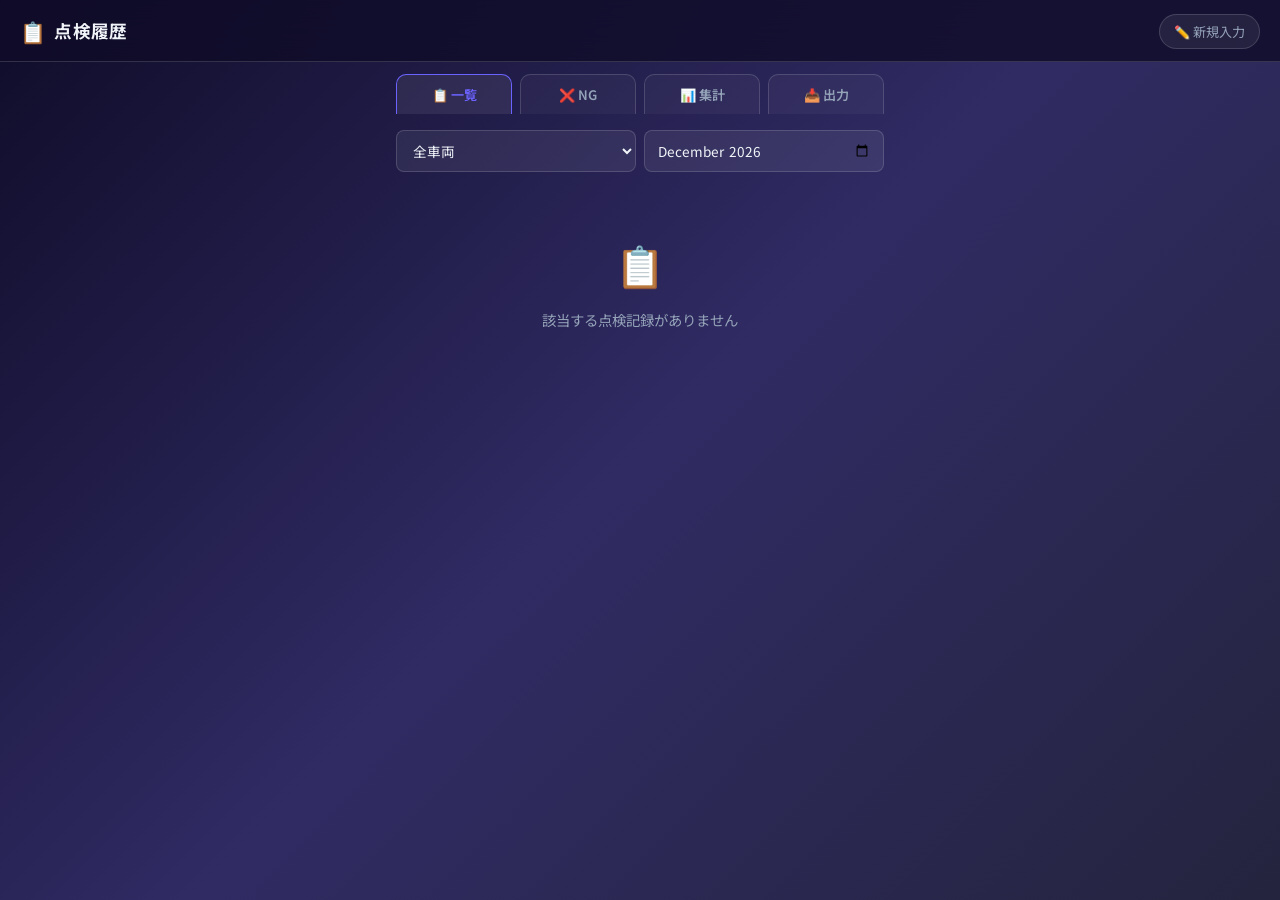
==== history.html @ 55eddb20 "first commit" ====
<!DOCTYPE html>
<html lang="ja">
<head>
  <meta charset="UTF-8">
  <meta name="viewport" content="width=device-width, initial-scale=1.0, maximum-scale=1.0, user-scalable=no">
  <title>車両点検 | 履歴</title>
  <meta name="description" content="車両点検履歴の一覧表示・NG抽出・日別集計・CSV出力">
  <meta name="theme-color" content="#0f0c29">
  <link rel="stylesheet" href="styles.css">
</head>
<body>

<header class="app-header">
  <h1><span class="icon">📋</span> 点検履歴</h1>
  <a href="index.html" class="nav-link">✏️ 新規入力</a>
</header>

<!-- タブバー -->
<div class="tab-bar">
  <button class="tab-btn active" data-tab="tab-list"    id="tabBtn-list">📋 一覧</button>
  <button class="tab-btn"        data-tab="tab-ng"      id="tabBtn-ng">❌ NG</button>
  <button class="tab-btn"        data-tab="tab-agg"     id="tabBtn-agg">📊 集計</button>
  <button class="tab-btn"        data-tab="tab-export"  id="tabBtn-export">📥 出力</button>
</div>

<!-- ① 一覧タブ -->
<div class="tab-panel active" id="tab-list">
  <div class="filter-row">
    <select id="filterVehicle">
      <option value="">全車両</option>
    </select>
    <input type="month" id="filterMonth">
  </div>
  <div id="listContainer"></div>
</div>

<!-- ② NGのみタブ -->
<div class="tab-panel" id="tab-ng">
  <div id="ngContainer"></div>
</div>

<!-- ③ 日別集計タブ -->
<div class="tab-panel" id="tab-agg">
  <div class="section-card">
    <div class="section-body" style="padding:0">
      <table class="agg-table">
        <thead>
          <tr>
            <th>日付</th>
            <th>件数</th>
            <th>NG</th>
            <th>アルコール</th>
          </tr>
        </thead>
        <tbody id="aggBody"></tbody>
      </table>
    </div>
  </div>
</div>

<!-- ④ 出力タブ -->
<div class="tab-panel" id="tab-export">
  <div class="section-card">
    <div class="section-body">
      <div class="field-group">
        <label>期間指定</label>
        <div class="field-row">
          <div class="field-group">
            <label for="csvFrom">開始日</label>
            <input type="date" id="csvFrom">
          </div>
          <div class="field-group">
            <label for="csvTo">終了日</label>
            <input type="date" id="csvTo">
          </div>
        </div>
      </div>
      <div class="field-group">
        <label>出力対象</label>
        <select id="csvFilter">
          <option value="all">全件</option>
          <option value="ng">NGあり のみ</option>
        </select>
      </div>
      <button class="btn-csv" id="csvBtn">📥 CSV ダウンロード</button>
      <p class="text-sub" style="font-size:0.78rem;text-align:center;margin-top:8px">
        BOM付きUTF-8形式 (Excel対応)
      </p>
    </div>
  </div>
  <div class="section-card">
    <div class="section-body">
      <p class="text-sub" style="font-size:0.82rem;margin-bottom:8px">⚠️ データ管理</p>
      <button class="btn-csv" id="deleteAllBtn"
              style="border-color:#ef4444;color:#ef4444;background:rgba(239,68,68,0.1)">
        🗑️ 全データ削除
      </button>
    </div>
  </div>
</div>

<!-- Detail Modal -->
<div class="modal-overlay" id="modalOverlay">
  <div class="modal-sheet" id="modalSheet">
    <div id="modalContent"></div>
    <button class="modal-close" id="modalClose">閉じる</button>
  </div>
</div>

<!-- Toast -->
<div class="toast" id="toast"></div>

<script src="history.js"></script>
</body>
</html>
---- styles.css ----
/* ========================================
   車両点検アプリ - styles.css
   スマホ最適化 / グラスモーフィズムデザイン
   ======================================== */

@import url('https://fonts.googleapis.com/css2?family=Noto+Sans+JP:wght@400;500;700&family=Inter:wght@400;600;700&display=swap');

:root {
  --bg-from: #0f0c29;
  --bg-mid:  #302b63;
  --bg-to:   #24243e;
  --glass-bg: rgba(255,255,255,0.07);
  --glass-border: rgba(255,255,255,0.15);
  --card-bg: rgba(255,255,255,0.05);
  --primary: #6c63ff;
  --primary-glow: rgba(108,99,255,0.4);
  --ok-color: #22c55e;
  --ok-bg:    rgba(34,197,94,0.18);
  --ng-color: #ef4444;
  --ng-bg:    rgba(239,68,68,0.18);
  --skip-color: #94a3b8;
  --skip-bg:    rgba(148,163,184,0.18);
  --warn-bg:  rgba(239,68,68,0.15);
  --text: #f1f5f9;
  --text-sub: #94a3b8;
  --radius: 16px;
  --radius-sm: 10px;
  --shadow: 0 8px 32px rgba(0,0,0,0.35);
  --transition: 0.22s cubic-bezier(.4,0,.2,1);
}

* { box-sizing: border-box; margin: 0; padding: 0; }

html { font-size: 16px; -webkit-text-size-adjust: 100%; }

body {
  font-family: 'Noto Sans JP', 'Inter', sans-serif;
  background: linear-gradient(135deg, var(--bg-from), var(--bg-mid), var(--bg-to));
  min-height: 100vh;
  color: var(--text);
  line-height: 1.6;
  padding-bottom: 40px;
}

/* ── App Header ── */
.app-header {
  background: rgba(15,12,41,0.8);
  backdrop-filter: blur(20px);
  -webkit-backdrop-filter: blur(20px);
  border-bottom: 1px solid var(--glass-border);
  padding: 14px 20px 12px;
  position: sticky;
  top: 0;
  z-index: 100;
  display: flex;
  align-items: center;
  justify-content: space-between;
}
.app-header h1 {
  font-size: 1.1rem;
  font-weight: 700;
  letter-spacing: 0.02em;
  display: flex;
  align-items: center;
  gap: 8px;
}
.app-header h1 .icon { font-size: 1.3rem; }
.nav-link {
  color: var(--text-sub);
  text-decoration: none;
  font-size: 0.82rem;
  padding: 6px 14px;
  border-radius: 20px;
  border: 1px solid var(--glass-border);
  background: var(--glass-bg);
  transition: all var(--transition);
}
.nav-link:hover, .nav-link:active {
  color: var(--text);
  background: var(--primary);
  border-color: var(--primary);
}

/* ── Container ── */
.container {
  max-width: 520px;
  margin: 0 auto;
  padding: 20px 16px;
  display: flex;
  flex-direction: column;
  gap: 16px;
}

/* ── Section Card ── */
.section-card {
  background: var(--glass-bg);
  backdrop-filter: blur(16px);
  -webkit-backdrop-filter: blur(16px);
  border: 1px solid var(--glass-border);
  border-radius: var(--radius);
  box-shadow: var(--shadow);
  overflow: hidden;
}
.section-header {
  display: flex;
  align-items: center;
  gap: 10px;
  padding: 14px 18px;
  background: rgba(255,255,255,0.04);
  border-bottom: 1px solid var(--glass-border);
}
.section-icon {
  font-size: 1.3rem;
  width: 36px;
  height: 36px;
  display: flex;
  align-items: center;
  justify-content: center;
  background: var(--glass-bg);
  border-radius: 10px;
  border: 1px solid var(--glass-border);
}
.section-title {
  font-size: 0.95rem;
  font-weight: 700;
  letter-spacing: 0.03em;
}
.section-body {
  padding: 16px 18px;
  display: flex;
  flex-direction: column;
  gap: 14px;
}

/* ── Form Fields ── */
.field-group {
  display: flex;
  flex-direction: column;
  gap: 6px;
}
.field-group label {
  font-size: 0.78rem;
  font-weight: 600;
  color: var(--text-sub);
  letter-spacing: 0.05em;
  text-transform: uppercase;
}
.field-group input,
.field-group select,
.field-group textarea {
  background: rgba(255,255,255,0.06);
  border: 1px solid var(--glass-border);
  border-radius: var(--radius-sm);
  color: var(--text);
  font-family: inherit;
  font-size: 1rem;
  padding: 12px 14px;
  width: 100%;
  transition: border-color var(--transition), box-shadow var(--transition);
  -webkit-appearance: none;
}
.field-group input:focus,
.field-group select:focus,
.field-group textarea:focus {
  outline: none;
  border-color: var(--primary);
  box-shadow: 0 0 0 3px var(--primary-glow);
}
.field-group input::placeholder,
.field-group textarea::placeholder {
  color: rgba(148,163,184,0.5);
}
.field-group select option {
  background: #302b63;
  color: var(--text);
}
.field-group textarea {
  resize: none;
  min-height: 80px;
}
.field-readonly {
  background: rgba(255,255,255,0.03) !important;
  color: var(--primary) !important;
  font-weight: 600;
  cursor: default;
}
.field-row {
  display: grid;
  grid-template-columns: 1fr 1fr;
  gap: 12px;
}

/* ── OK / NG / 未実施 ボタン ── */
.check-card {
  background: var(--card-bg);
  border: 1px solid var(--glass-border);
  border-radius: var(--radius-sm);
  padding: 14px;
  display: flex;
  flex-direction: column;
  gap: 10px;
  transition: border-color var(--transition);
}
.check-card.is-ng {
  border-color: var(--ng-color);
  background: var(--ng-bg);
}
.check-card.is-ok {
  border-color: var(--ok-color);
  background: var(--ok-bg);
}
.check-item-name {
  font-size: 0.9rem;
  font-weight: 600;
}
.check-buttons {
  display: flex;
  gap: 8px;
}
.btn-check {
  flex: 1;
  padding: 10px 0;
  border-radius: 8px;
  border: 1.5px solid var(--glass-border);
  background: rgba(255,255,255,0.05);
  color: var(--text-sub);
  font-size: 0.85rem;
  font-weight: 700;
  font-family: inherit;
  cursor: pointer;
  transition: all var(--transition);
  letter-spacing: 0.04em;
  min-height: 44px;
}
.btn-check:active { transform: scale(0.95); }

.btn-check.active-ok {
  background: var(--ok-bg);
  border-color: var(--ok-color);
  color: var(--ok-color);
  box-shadow: 0 0 12px rgba(34,197,94,0.3);
}
.btn-check.active-ng {
  background: var(--ng-bg);
  border-color: var(--ng-color);
  color: var(--ng-color);
  box-shadow: 0 0 12px rgba(239,68,68,0.3);
}
.btn-check.active-skip {
  background: var(--skip-bg);
  border-color: var(--skip-color);
  color: var(--skip-color);
}

/* NG Comment (hidden by default) */
.ng-comment {
  display: none;
  flex-direction: column;
  gap: 6px;
  animation: slideDown 0.22s ease;
}
.ng-comment.visible { display: flex; }
.ng-comment label {
  font-size: 0.75rem;
  font-weight: 600;
  color: var(--ng-color);
  letter-spacing: 0.04em;
  text-transform: uppercase;
}
.ng-comment textarea {
  background: rgba(239,68,68,0.08);
  border: 1px solid var(--ng-color);
  border-radius: 8px;
  color: var(--text);
  font-family: inherit;
  font-size: 0.9rem;
  padding: 10px 12px;
  width: 100%;
  resize: none;
  min-height: 70px;
}
.ng-comment textarea:focus {
  outline: none;
  box-shadow: 0 0 0 3px rgba(239,68,68,0.2);
}

@keyframes slideDown {
  from { opacity: 0; transform: translateY(-8px); }
  to   { opacity: 1; transform: translateY(0); }
}

/* ── Alcohol Input ── */
.alcohol-value-wrap {
  display: flex;
  align-items: center;
  gap: 10px;
}
.alcohol-value-wrap input {
  font-size: 1.6rem;
  font-weight: 700;
  text-align: center;
  letter-spacing: 0.06em;
  flex: 1;
}
.alcohol-unit {
  font-size: 0.9rem;
  color: var(--text-sub);
  white-space: nowrap;
}
.alcohol-warning {
  display: none;
  background: rgba(239,68,68,0.18);
  border: 1px solid var(--ng-color);
  border-radius: var(--radius-sm);
  padding: 12px 14px;
  font-size: 0.88rem;
  font-weight: 700;
  color: var(--ng-color);
  text-align: center;
  animation: pulse 1.2s ease-in-out infinite;
}
.alcohol-warning.visible { display: block; }
@keyframes pulse {
  0%,100% { opacity: 1; }
  50%      { opacity: 0.6; }
}

/* ── Submit Button ── */
.btn-submit {
  width: 100%;
  padding: 18px;
  border-radius: var(--radius);
  border: none;
  background: linear-gradient(135deg, var(--primary), #9c77ff);
  color: #fff;
  font-size: 1.05rem;
  font-weight: 700;
  font-family: inherit;
  cursor: pointer;
  box-shadow: 0 4px 24px var(--primary-glow);
  transition: all var(--transition);
  letter-spacing: 0.04em;
  min-height: 56px;
  margin-top: 4px;
}
.btn-submit:active { transform: scale(0.97); }
.btn-submit:disabled {
  background: rgba(255,255,255,0.1);
  color: var(--text-sub);
  box-shadow: none;
  cursor: default;
}

/* ── Toast ── */
.toast {
  position: fixed;
  bottom: 24px;
  left: 50%;
  transform: translateX(-50%) translateY(80px);
  background: rgba(30,30,50,0.95);
  border: 1px solid var(--glass-border);
  backdrop-filter: blur(20px);
  border-radius: 30px;
  padding: 12px 28px;
  font-size: 0.9rem;
  font-weight: 600;
  color: var(--text);
  z-index: 999;
  transition: transform 0.3s ease;
  white-space: nowrap;
  box-shadow: var(--shadow);
}
.toast.show { transform: translateX(-50%) translateY(0); }
.toast.success { border-color: var(--ok-color); color: var(--ok-color); }
.toast.error   { border-color: var(--ng-color); color: var(--ng-color); }

/* ── Step/Progress ── */
.progress-bar {
  height: 4px;
  background: rgba(255,255,255,0.08);
  border-radius: 2px;
  overflow: hidden;
  margin-bottom: 6px;
}
.progress-fill {
  height: 100%;
  background: linear-gradient(90deg, var(--primary), #9c77ff);
  border-radius: 2px;
  transition: width 0.4s ease;
}
.progress-label {
  font-size: 0.75rem;
  color: var(--text-sub);
  text-align: right;
}

/* ── History Page ── */
.tab-bar {
  display: flex;
  gap: 8px;
  padding: 12px 16px 0;
  max-width: 520px;
  margin: 0 auto;
}
.tab-btn {
  flex: 1;
  padding: 10px;
  border-radius: 10px 10px 0 0;
  border: 1px solid var(--glass-border);
  border-bottom: none;
  background: rgba(255,255,255,0.04);
  color: var(--text-sub);
  font-family: inherit;
  font-size: 0.82rem;
  font-weight: 600;
  cursor: pointer;
  transition: all var(--transition);
}
.tab-btn.active {
  background: var(--glass-bg);
  color: var(--primary);
  border-color: var(--primary);
}
.tab-panel {
  display: none;
  padding: 16px;
  max-width: 520px;
  margin: 0 auto;
}
.tab-panel.active { display: flex; flex-direction: column; gap: 12px; }

.filter-row {
  display: flex;
  gap: 8px;
  flex-wrap: wrap;
}
.filter-row select, .filter-row input {
  flex: 1;
  min-width: 120px;
  background: var(--glass-bg);
  border: 1px solid var(--glass-border);
  border-radius: 8px;
  color: var(--text);
  font-family: inherit;
  font-size: 0.85rem;
  padding: 9px 12px;
}
.filter-row select option { background: #302b63; }

.record-card {
  background: var(--glass-bg);
  border: 1px solid var(--glass-border);
  border-radius: var(--radius-sm);
  padding: 14px 16px;
  display: flex;
  flex-direction: column;
  gap: 8px;
  cursor: pointer;
  transition: border-color var(--transition), background var(--transition);
}
.record-card:active { background: rgba(255,255,255,0.1); }
.record-card.has-ng { border-left: 3px solid var(--ng-color); }
.record-card-top {
  display: flex;
  align-items: center;
  justify-content: space-between;
}
.record-vehicle {
  font-size: 1rem;
  font-weight: 700;
}
.record-date {
  font-size: 0.8rem;
  color: var(--text-sub);
}
.record-driver {
  font-size: 0.85rem;
  color: var(--text-sub);
}
.record-badges {
  display: flex;
  gap: 6px;
  flex-wrap: wrap;
}
.badge {
  font-size: 0.72rem;
  font-weight: 700;
  padding: 3px 10px;
  border-radius: 20px;
  letter-spacing: 0.04em;
}
.badge-ok   { background: var(--ok-bg);   color: var(--ok-color);   border: 1px solid var(--ok-color); }
.badge-ng   { background: var(--ng-bg);   color: var(--ng-color);   border: 1px solid var(--ng-color); }
.badge-skip { background: var(--skip-bg); color: var(--skip-color); border: 1px solid var(--skip-color); }
.badge-warn { background: rgba(251,191,36,0.15); color: #fbbf24; border: 1px solid #fbbf24; }

.btn-csv {
  padding: 14px;
  border-radius: var(--radius-sm);
  border: 1.5px solid var(--ok-color);
  background: var(--ok-bg);
  color: var(--ok-color);
  font-family: inherit;
  font-size: 0.9rem;
  font-weight: 700;
  cursor: pointer;
  transition: all var(--transition);
  width: 100%;
  min-height: 48px;
}
.btn-csv:active { transform: scale(0.98); }

/* ── Aggregate Table ── */
.agg-table {
  width: 100%;
  border-collapse: collapse;
  font-size: 0.82rem;
}
.agg-table th, .agg-table td {
  padding: 10px 12px;
  border-bottom: 1px solid var(--glass-border);
  text-align: left;
}
.agg-table th {
  color: var(--text-sub);
  font-weight: 600;
  letter-spacing: 0.05em;
  font-size: 0.75rem;
  text-transform: uppercase;
}
.agg-table td.ng-cell { color: var(--ng-color); font-weight: 700; }

/* ── Detail Modal ── */
.modal-overlay {
  display: none;
  position: fixed;
  inset: 0;
  background: rgba(0,0,0,0.6);
  z-index: 200;
  backdrop-filter: blur(4px);
  align-items: flex-end;
  justify-content: center;
}
.modal-overlay.open { display: flex; }
.modal-sheet {
  background: #1a1730;
  border-radius: 20px 20px 0 0;
  border: 1px solid var(--glass-border);
  width: 100%;
  max-width: 520px;
  max-height: 80vh;
  overflow-y: auto;
  padding: 20px;
  animation: sheetUp 0.25s ease;
}
@keyframes sheetUp {
  from { transform: translateY(60px); opacity: 0; }
  to   { transform: translateY(0); opacity: 1; }
}
.modal-close {
  width: 100%;
  padding: 12px;
  border-radius: var(--radius-sm);
  border: 1px solid var(--glass-border);
  background: var(--glass-bg);
  color: var(--text-sub);
  font-family: inherit;
  font-size: 0.9rem;
  cursor: pointer;
  margin-top: 16px;
}
.modal-row {
  display: flex;
  justify-content: space-between;
  padding: 9px 0;
  border-bottom: 1px solid var(--glass-border);
  font-size: 0.85rem;
  gap: 12px;
}
.modal-row:last-of-type { border-bottom: none; }
.modal-key { color: var(--text-sub); flex-shrink: 0; }
.modal-val { text-align: right; word-break: break-all; }
.modal-val.ng { color: var(--ng-color); font-weight: 700; }
.modal-val.ok { color: var(--ok-color); font-weight: 600; }

/* ── Empty State ── */
.empty-state {
  text-align: center;
  padding: 48px 20px;
  color: var(--text-sub);
  font-size: 0.9rem;
}
.empty-state .empty-icon { font-size: 2.5rem; margin-bottom: 12px; }

/* ── Scrollbar ── */
::-webkit-scrollbar { width: 5px; }
::-webkit-scrollbar-track { background: transparent; }
::-webkit-scrollbar-thumb { background: rgba(255,255,255,0.15); border-radius: 3px; }

/* ── Util ── */
.text-ng { color: var(--ng-color); }
.text-ok { color: var(--ok-color); }
.text-sub { color: var(--text-sub); }
.font-bold { font-weight: 700; }
.mt-2 { margin-top: 8px; }

@media (max-width: 360px) {
  .btn-check { font-size: 0.78rem; padding: 9px 0; }
  .section-body { padding: 12px 14px; }
}
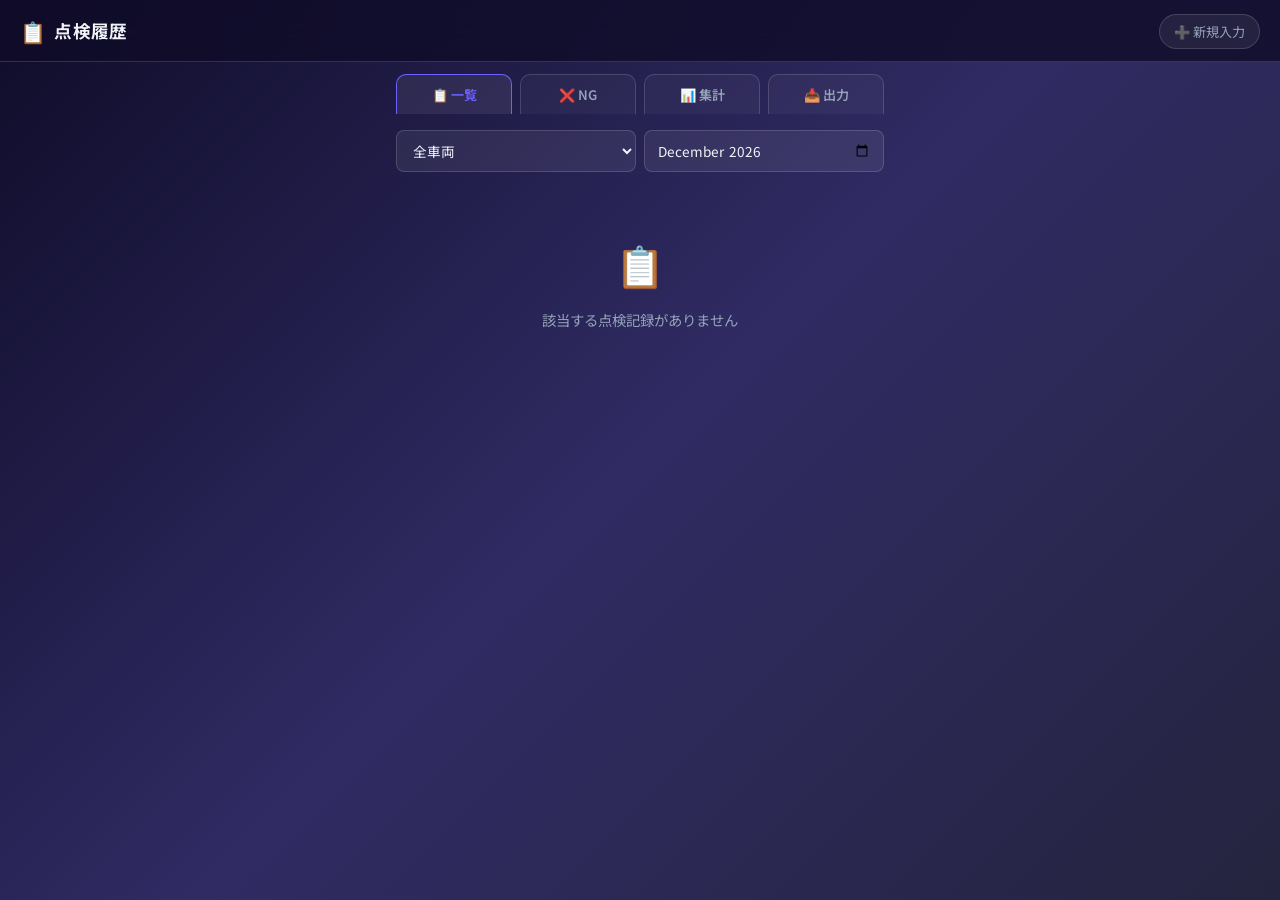
==== commit d2335c62: "update" ====
--- a/history.html
+++ b/history.html
@@ -12,7 +12,7 @@
 
 <header class="app-header">
   <h1><span class="icon">📋</span> 点検履歴</h1>
-  <a href="index.html" class="nav-link">✏️ 新規入力</a>
+  <a href="#" onclick="sessionStorage.removeItem('updateRecordId'); location.href='index.html'; return false;" class="nav-link">➕ 新規入力</a>
 </header>
 
 <!-- タブバー -->
--- a/styles.css
+++ b/styles.css
@@ -94,12 +94,16 @@
 /* ── Section Card ── */
 .section-card {
   background: var(--glass-bg);
-  backdrop-filter: blur(16px);
-  -webkit-backdrop-filter: blur(16px);
+  /* スマホのselectタップバグ（backdrop-filter起因）を避けるため無効化 */
+  /* backdrop-filter: blur(16px); */
+  /* -webkit-backdrop-filter: blur(16px); */
   border: 1px solid var(--glass-border);
   border-radius: var(--radius);
   box-shadow: var(--shadow);
-  overflow: hidden;
+  /* スマホ特有の選択バグ(backdrop-filter + overflow:hidden)を回避するため無効化 */
+  /* overflow: hidden; */
+  /* iOSでの要素重なり抜けを防止 */
+  transform: translateZ(0);
 }
 .section-header {
   display: flex;
@@ -108,6 +112,8 @@
   padding: 14px 18px;
   background: rgba(255,255,255,0.04);
   border-bottom: 1px solid var(--glass-border);
+  border-top-left-radius: calc(var(--radius) - 1px);
+  border-top-right-radius: calc(var(--radius) - 1px);
 }
 .section-icon {
   font-size: 1.3rem;
@@ -157,7 +163,17 @@
   padding: 12px 14px;
   width: 100%;
   transition: border-color var(--transition), box-shadow var(--transition);
+}
+.field-group input,
+.field-group textarea {
   -webkit-appearance: none;
+  appearance: none;
+}
+.field-group select {
+  /* スマホでのネイティブ動作・UIを保つため追加 */
+  -webkit-appearance: auto;
+  appearance: auto;
+  cursor: pointer;
 }
 .field-group input:focus,
 .field-group select:focus,
@@ -189,6 +205,62 @@
   grid-template-columns: 1fr 1fr;
   gap: 12px;
 }
+
+/* ── Odometer row with camera button ── */
+.odo-row {
+  display: flex;
+  gap: 8px;
+  align-items: stretch;
+}
+.odo-row input { flex: 1; }
+.btn-camera {
+  flex-shrink: 0;
+  width: 48px;
+  height: 48px;
+  border-radius: var(--radius-sm);
+  border: 1.5px solid var(--glass-border);
+  background: var(--glass-bg);
+  color: var(--text);
+  font-size: 1.3rem;
+  cursor: pointer;
+  transition: all var(--transition);
+  display: flex;
+  align-items: center;
+  justify-content: center;
+}
+.btn-camera:active {
+  background: var(--primary);
+  border-color: var(--primary);
+  transform: scale(0.92);
+}
+
+/* ── OCR Loading Overlay ── */
+.ocr-overlay {
+  display: none;
+  position: fixed;
+  inset: 0;
+  background: rgba(10,8,30,0.88);
+  backdrop-filter: blur(8px);
+  z-index: 500;
+  flex-direction: column;
+  align-items: center;
+  justify-content: center;
+  gap: 16px;
+}
+.ocr-spinner {
+  font-size: 3rem;
+  animation: ocrSpin 1s ease-in-out infinite;
+}
+.ocr-label {
+  font-size: 1rem;
+  font-weight: 600;
+  color: var(--text-sub);
+}
+@keyframes ocrSpin {
+  0%,100% { transform: scale(1) rotate(-5deg); opacity: 1; }
+  50%      { transform: scale(1.15) rotate(5deg); opacity: 0.7; }
+}
+
 
 /* ── OK / NG / 未実施 ボタン ── */
 .check-card {
